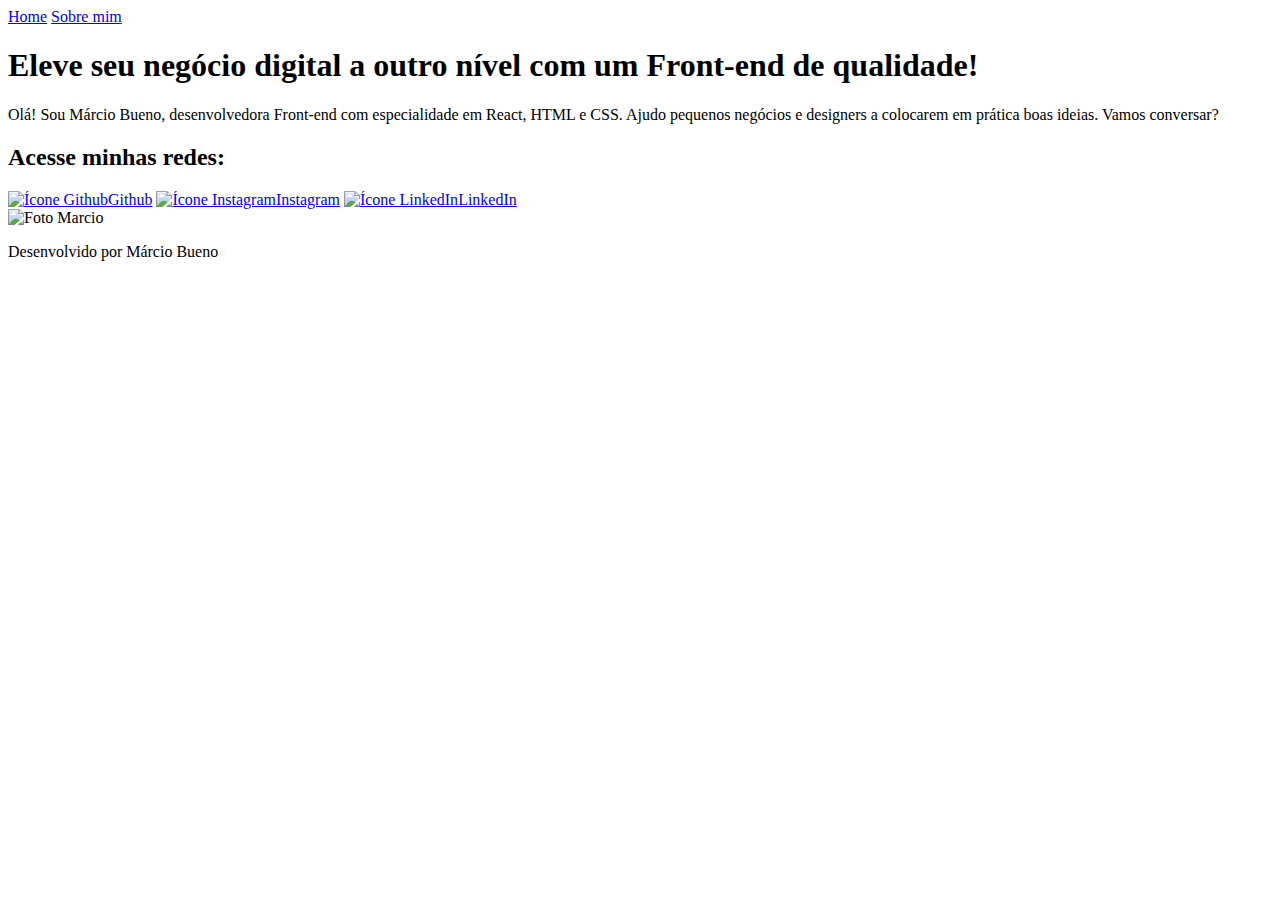
==== index.html @ 790773c1 "Add files via upload" ====
<!DOCTYPE html>
<html lang="pt-br">
<head>
    <meta charset="UTF-8">
    <meta name="viewport" content="width=device-width, initial-scale=1.0">
    <title>Portfólio</title>
    <link rel="stylesheet" href="styles/index.css">
</head>
<body>
    <header class="cabecalho">
        <nav class="cabecalho__menu">
            <a class="cabecalho__menu__link" href="index.html">Home</a>
            <a class="cabecalho__menu__link" href="about.html">Sobre mim</a>
        </nav>
    </header>
    <main class="apresentacao">
        <section class="apresentacao_conteudo">
            <h1 class="apresentacao_conteudo_titulo">Eleve seu negócio digital a outro nível <strong class="titulo-destaque">com um Front-end de qualidade!</strong></h1>
            <p class="apresentacao_conteudo_texto">Olá! Sou Márcio Bueno, desenvolvedora Front-end com especialidade em React, HTML e CSS. Ajudo pequenos negócios e designers a colocarem em prática boas ideias. Vamos conversar?</p>
            <div class="apresentacao__links">
                <h2 class="apresentacao__links__subtitulo">Acesse minhas redes:</h2>
                <a class="apresentacao__links__navegacao" href="https://github.com/th3Ch0s3n0ne"><img src="assets/github.png" alt="Ícone Github">Github</a>
                <a class="apresentacao__links__navegacao" href="https://www.instagram.com/thech0sen0n3_/"><img src="assets/instagram.png" alt="Ícone Instagram">Instagram</a>
                <a class="apresentacao__links__navegacao" href="www.linkedin.com/in/marcio-roberto-bueno-junior-02a2a4248"><img src="assets/linkedin.png" alt="Ícone LinkedIn">LinkedIn</a>
            </div>
        </section>
        <img class="apresentacao__imagem" src="assets/Imagem.png" alt="Foto Marcio">
    </main>
    <footer class="rodape">
        <p>Desenvolvido por Márcio Bueno</p>
    </footer>
</body>
</html>
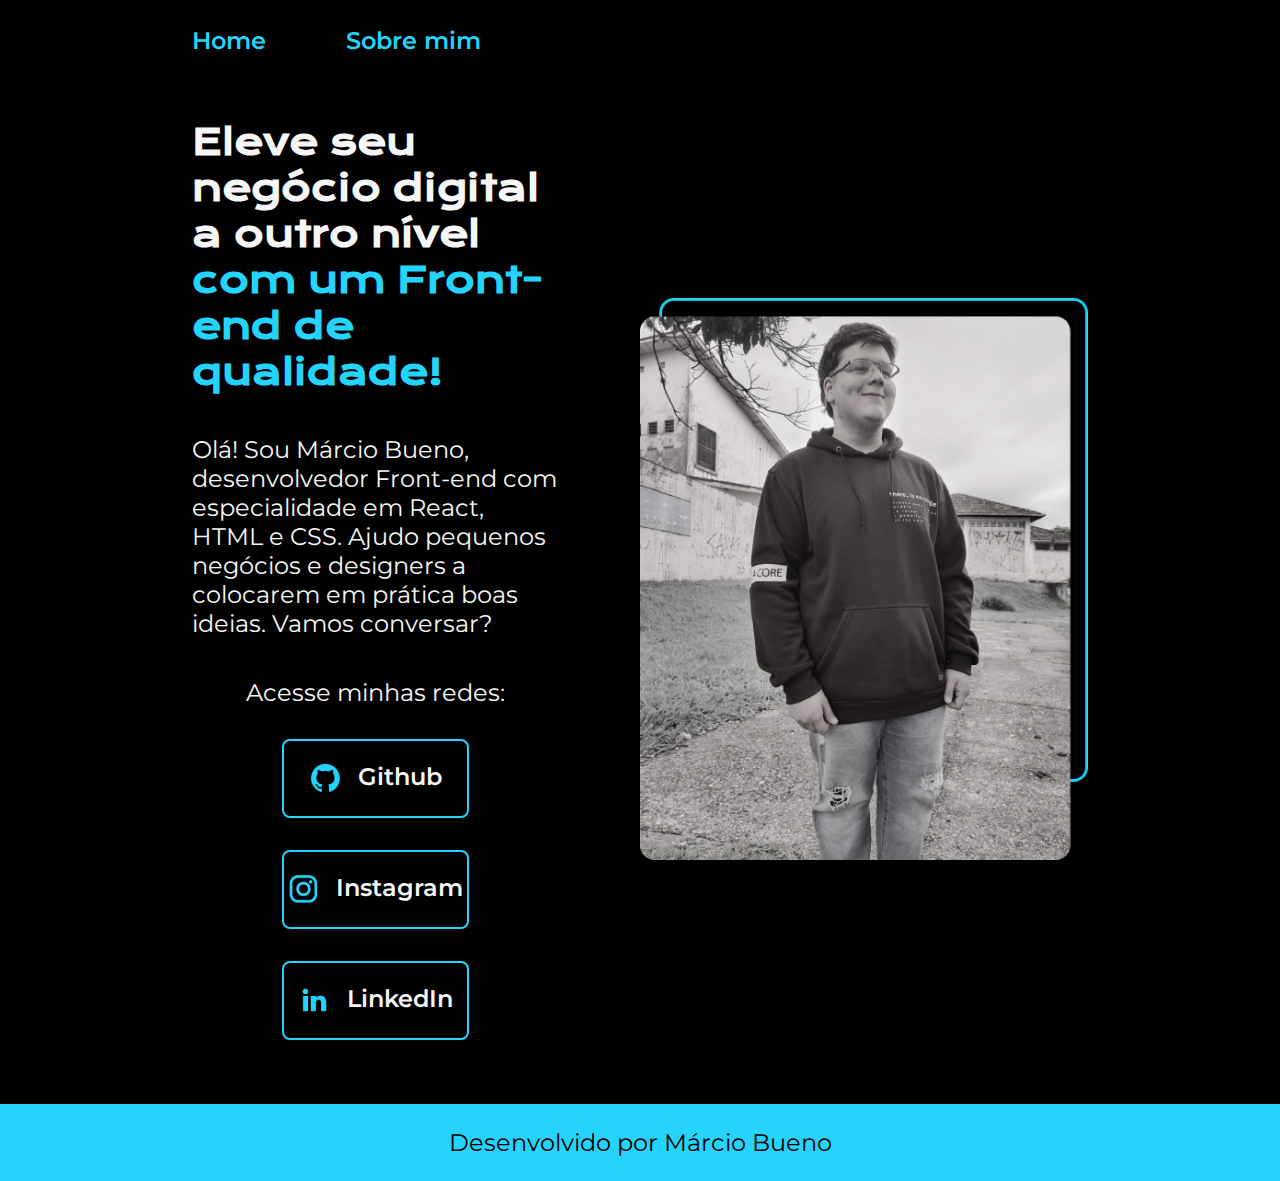
==== commit ca150b0e: "Update index.html" ====
--- a/index.html
+++ b/index.html
@@ -16,12 +16,12 @@
     <main class="apresentacao">
         <section class="apresentacao_conteudo">
             <h1 class="apresentacao_conteudo_titulo">Eleve seu negócio digital a outro nível <strong class="titulo-destaque">com um Front-end de qualidade!</strong></h1>
-            <p class="apresentacao_conteudo_texto">Olá! Sou Márcio Bueno, desenvolvedora Front-end com especialidade em React, HTML e CSS. Ajudo pequenos negócios e designers a colocarem em prática boas ideias. Vamos conversar?</p>
+            <p class="apresentacao_conteudo_texto">Olá! Sou Márcio Bueno, desenvolvedor Front-end com especialidade em React, HTML e CSS. Ajudo pequenos negócios e designers a colocarem em prática boas ideias. Vamos conversar?</p>
             <div class="apresentacao__links">
                 <h2 class="apresentacao__links__subtitulo">Acesse minhas redes:</h2>
                 <a class="apresentacao__links__navegacao" href="https://github.com/th3Ch0s3n0ne"><img src="assets/github.png" alt="Ícone Github">Github</a>
                 <a class="apresentacao__links__navegacao" href="https://www.instagram.com/thech0sen0n3_/"><img src="assets/instagram.png" alt="Ícone Instagram">Instagram</a>
-                <a class="apresentacao__links__navegacao" href="www.linkedin.com/in/marcio-roberto-bueno-junior-02a2a4248"><img src="assets/linkedin.png" alt="Ícone LinkedIn">LinkedIn</a>
+                <a class="apresentacao__links__navegacao" href="https://www.linkedin.com/in/marcio-roberto-bueno-junior-02a2a4248/"><img src="assets/linkedin.png" alt="Ícone LinkedIn">LinkedIn</a>
             </div>
         </section>
         <img class="apresentacao__imagem" src="assets/Imagem.png" alt="Foto Marcio">
@@ -30,4 +30,4 @@
         <p>Desenvolvido por Márcio Bueno</p>
     </footer>
 </body>
-</html>+</html>
--- a/styles/index.css
+++ b/styles/index.css
@@ -0,0 +1,145 @@
+/* FONT-FAMILY IMPORT */
+
+@import url('https://fonts.googleapis.com/css2?family=Krona+One&family=Montserrat&display=swap');
+
+/* VARIÁVEIS */
+
+:root {
+    --cor-primaria: #000;
+    --cor-secundaria: #F6F6F6;
+    --cor-terciaria: #24D4FD;
+    --cor-hover: #272727;
+    
+    --font-primaria: 'Krona One', sans-serif;
+    --font-secundaria: 'Montserrat', sans-serif;
+}
+
+ /* RESET DE MARGIN E PADDING */
+* {
+    margin: 0;
+    padding: 0;
+}
+
+/* ESTILIZAÇÂO */
+
+body {
+    box-sizing: border-box;
+    background-color: var(--cor-primaria);
+    color: var(--cor-secundaria);
+}
+
+.cabecalho {
+    padding: 2% 0% 0% 15%;
+}
+
+.cabecalho__menu {
+    display: flex;
+    gap: 80px;
+}
+
+.cabecalho__menu__link {
+    font-family: var(--font-secundaria);
+    font-weight: 600;
+    font-size: 1.5rem;
+    color: var(--cor-terciaria);
+    text-decoration: none
+}
+
+.titulo-destaque {
+    color: var(--cor-terciaria);
+}
+
+.apresentacao {
+    padding: 5% 15%;
+    display: flex;
+    align-items: center;
+    justify-content: space-between;
+    gap: 82px
+}
+
+.apresentacao_conteudo {
+    width: 50%;
+    display: flex;
+    flex-direction: column;
+    gap: 40px;
+}
+
+.apresentacao_conteudo_titulo {
+    font-size: 2.25rem;
+    font-family: var(--font-primaria);
+}
+
+.apresentacao_conteudo_texto {
+    font-size: 1.5rem;
+    font-family: var(--font-secundaria);
+}
+
+.apresentacao__links {
+    display: flex;
+    flex-direction: column;
+    justify-content: space-between;
+    align-items: center;
+    gap: 32px;
+}
+
+.apresentacao__links__subtitulo {
+    font-family: var(--font-secundaria);
+    font-weight: 400;
+    font-size: 1.5rem;
+}
+
+.apresentacao__links__navegacao {
+    display: flex;
+    justify-content: center;
+    gap: 16px;
+    border: 2px solid var(--cor-terciaria);
+    width: 50%;
+    text-align: center;
+    border-radius: 8px;
+    font-size: 1.5rem;
+    font-weight: 600;
+    padding: 21.5px 0;
+    text-decoration: none;
+    color: var(--cor-secundaria);
+    font-family: var(--font-secundaria);
+}
+
+.apresentacao__links__link:hover {
+    background-color: var(--cor-hover);
+}
+
+.apresentacao__imagem {
+    width: 50%;
+}
+
+.rodape {
+    color: var(--cor-primaria);
+    background-color: var(--cor-terciaria);
+    padding: 24px;
+    text-align: center;
+    font-family: var(--font-secundaria);
+    font-size: 1.5rem;
+    font-weight: 400;
+}
+
+/* MEDIA QUERIE */
+
+@media (max-width: 1200px) {
+    .cabecalho {
+        padding: 10%;
+    }
+    
+    .cabecalho__menu {
+        justify-content: center;
+    }
+
+    .apresentacao {
+        flex-direction: column-reverse;
+        padding: 5%;
+    }
+
+    .apresentacao_conteudo {
+        width: auto;
+    }
+
+}